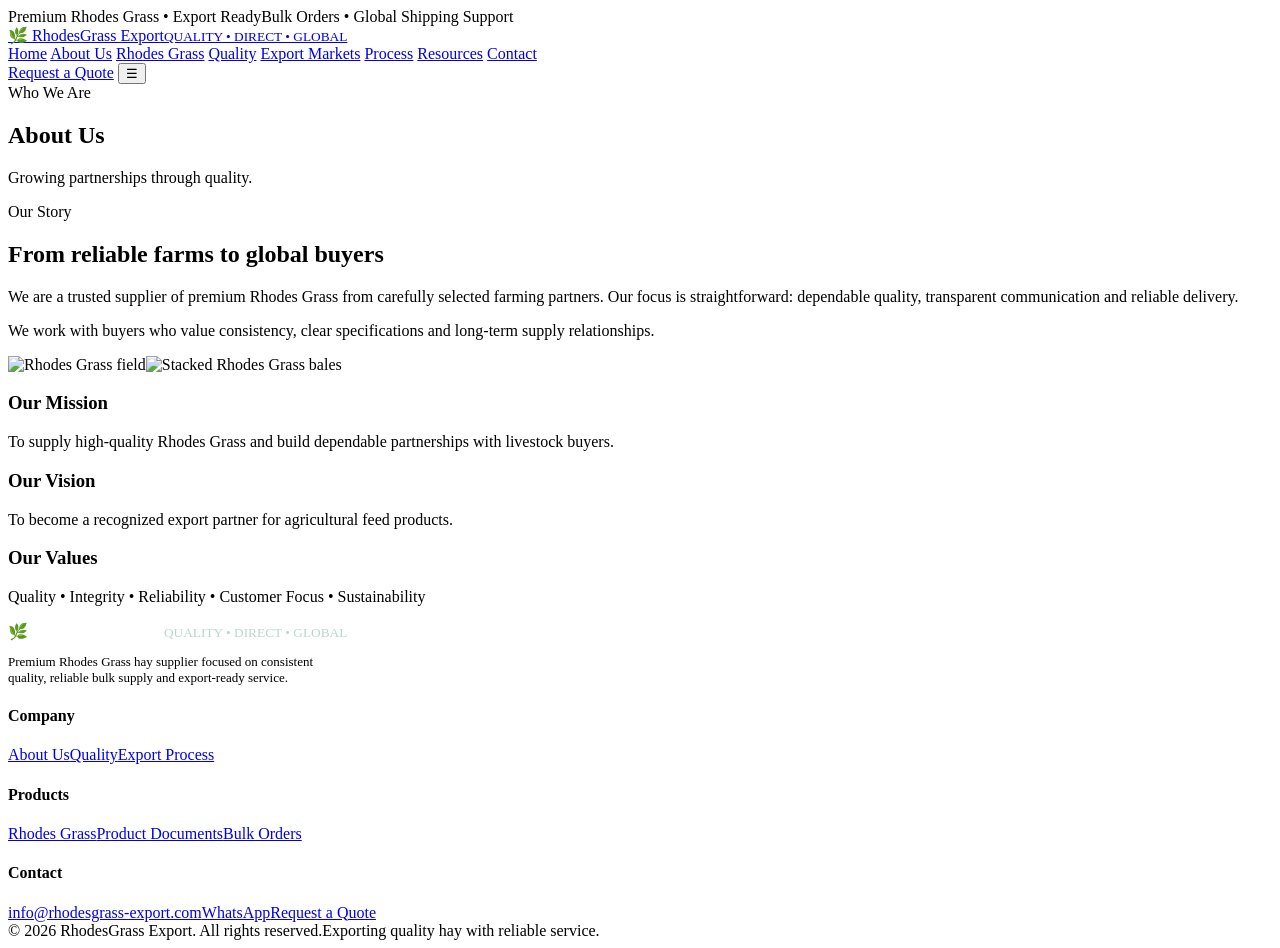
==== about.html @ 7b8c271a "Add files via upload" ====
<!doctype html>
<html lang="en">
<head>
<meta charset="utf-8">
<meta name="viewport" content="width=device-width, initial-scale=1">
<title>About RhodesGrass Export | Rhodes Grass Supplier Pakistan</title>
<meta name="description" content="Learn about RhodesGrass Export, a Pakistan-based Rhodes Grass hay supplier focused on consistent quality, reliable bulk supply and export partnerships.">
<meta name="robots" content="index, follow, max-image-preview:large, max-snippet:-1, max-video-preview:-1">
<meta name="author" content="RhodesGrass Export">
<meta name="keywords" content="Rhodes Grass, Rhodes Grass hay, Rhodes Grass supplier Pakistan, Rhodes Grass exporter, hay supplier Pakistan, livestock feed, dairy farm hay, bulk hay exporter, GCC hay supplier">
<meta property="og:type" content="website">
<meta property="og:title" content="About RhodesGrass Export | Rhodes Grass Supplier Pakistan">
<meta property="og:description" content="Learn about RhodesGrass Export, a Pakistan-based Rhodes Grass hay supplier focused on consistent quality, reliable bulk supply and export partnerships.">
<meta property="og:site_name" content="RhodesGrass Export">
<meta property="og:image" content="assets/images/hero-rhodes.jpg">
<meta name="twitter:card" content="summary_large_image">
<meta name="twitter:title" content="About RhodesGrass Export | Rhodes Grass Supplier Pakistan">
<meta name="twitter:description" content="Learn about RhodesGrass Export, a Pakistan-based Rhodes Grass hay supplier focused on consistent quality, reliable bulk supply and export partnerships.">
<meta name="twitter:image" content="assets/images/hero-rhodes.jpg">

<link rel="stylesheet" href="assets/css/style.css">
<script type="application/ld+json">{"@context":"https://schema.org","@type":"BreadcrumbList","itemListElement":[{"@type":"ListItem","position":1,"name":"Home","item":"https://rhodesgrass-export.com/"},{"@type":"ListItem","position":2,"name":"About RhodesGrass Export","item":"https://rhodesgrass-export.com/about.html"}]}</script>
</head>
<body>
<div class="topbar"><div class="container"><span>Premium Rhodes Grass • Export Ready</span><span>Bulk Orders • Global Shipping Support</span></div></div>
<header class="header">
<nav class="nav container">
  <a class="brand" href="index.html">
    <span class="brand-mark">🌿</span>
    <span>RhodesGrass Export<small>QUALITY • DIRECT • GLOBAL</small></span>
  </a>
  <div class="nav-links">
    <a href="index.html">Home</a>
    <a href="about.html">About Us</a>
    <a href="rhodes-grass.html">Rhodes Grass</a>
    <a href="quality.html">Quality</a>
    <a href="markets.html">Export Markets</a>
    <a href="process.html">Process</a>
    <a href="resources.html">Resources</a>
    <a href="contact.html">Contact</a>
  </div>
  <a class="btn btn-primary" href="contact.html#quote">Request a Quote</a>
  <button class="mobile-toggle" aria-label="Open menu">☰</button>
</nav>
</header>

<section class="hero page-hero" style="background-image:url('assets/images/about-field.jpg')"><div class="container"><div class="eyebrow">Who We Are</div><h1>About Us</h1><p>Growing partnerships through quality.</p></div></section>
<section class="section"><div class="container grid-2"><div><div class="kicker">Our Story</div><h2>From reliable farms to global buyers</h2><p class="lead">We are a trusted supplier of premium Rhodes Grass from carefully selected farming partners. Our focus is straightforward: dependable quality, transparent communication and reliable delivery.</p><p class="lead" style="margin-top:15px">We work with buyers who value consistency, clear specifications and long-term supply relationships.</p></div><div class="mini-grid"><img loading="lazy" decoding="async" src="assets/images/about-grass.jpg" alt="Rhodes Grass field"><img loading="lazy" decoding="async" src="assets/images/about-hay-stack.jpg" alt="Stacked Rhodes Grass bales"></div></div></section>
<section class="section alt"><div class="container grid-3"><div class="card"><h3>Our Mission</h3><p class="lead">To supply high-quality Rhodes Grass and build dependable partnerships with livestock buyers.</p></div><div class="card"><h3>Our Vision</h3><p class="lead">To become a recognized export partner for agricultural feed products.</p></div><div class="card"><h3>Our Values</h3><p class="lead">Quality • Integrity • Reliability • Customer Focus • Sustainability</p></div></div></section>


<footer class="footer">
  <div class="container footer-grid">
    <div>
      <a class="brand" href="index.html" style="color:#fff">
        <span class="brand-mark">🌿</span>
        <span>RhodesGrass Export<small style="color:#b8d8ca">QUALITY • DIRECT • GLOBAL</small></span>
      </a>
      <p style="font-size:13px;max-width:330px">Premium Rhodes Grass hay supplier focused on consistent quality, reliable bulk supply and export-ready service.</p>
    </div>
    <div><h4>Company</h4><a href="about.html">About Us</a><a href="quality.html">Quality</a><a href="process.html">Export Process</a></div>
    <div><h4>Products</h4><a href="rhodes-grass.html">Rhodes Grass</a><a href="resources.html">Product Documents</a><a href="contact.html#quote">Bulk Orders</a></div>
    <div><h4>Contact</h4><a href="mailto:info@rhodesgrass-export.com">info@rhodesgrass-export.com</a><a href="https://wa.me/000000000000">WhatsApp</a><a href="contact.html">Request a Quote</a></div>
  </div>
  <div class="container footer-bottom"><span>© 2026 RhodesGrass Export. All rights reserved.</span><span>Exporting quality hay with reliable service.</span></div>
</footer>

<script src="assets/js/main.js"></script>
</body>
</html>
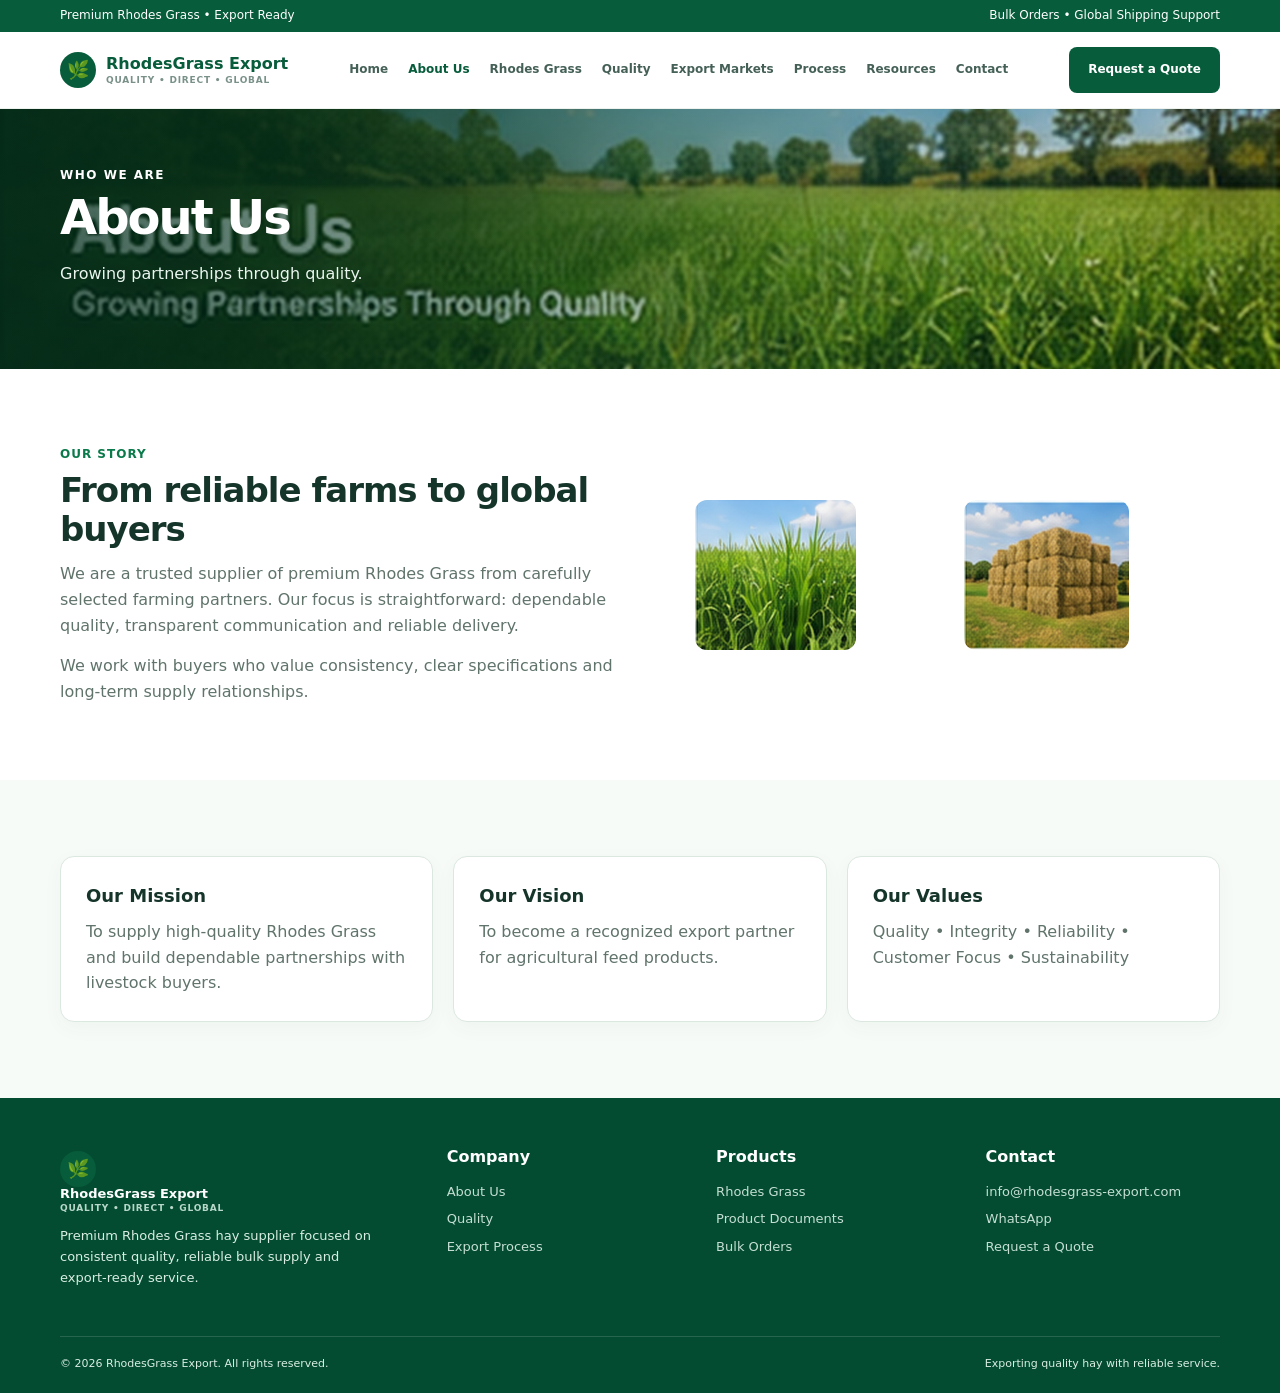
==== commit b3170e71: "Update WhatsApp contact link in about.html" ====
--- a/about.html
+++ b/about.html
@@ -60,11 +60,11 @@
     </div>
     <div><h4>Company</h4><a href="about.html">About Us</a><a href="quality.html">Quality</a><a href="process.html">Export Process</a></div>
     <div><h4>Products</h4><a href="rhodes-grass.html">Rhodes Grass</a><a href="resources.html">Product Documents</a><a href="contact.html#quote">Bulk Orders</a></div>
-    <div><h4>Contact</h4><a href="mailto:info@rhodesgrass-export.com">info@rhodesgrass-export.com</a><a href="https://wa.me/000000000000">WhatsApp</a><a href="contact.html">Request a Quote</a></div>
+    <div><h4>Contact</h4><a href="mailto:info@rhodesgrass-export.com">info@rhodesgrass-export.com</a><a href="https://wa.me/00923414167423">WhatsApp</a><a href="contact.html">Request a Quote</a></div>
   </div>
   <div class="container footer-bottom"><span>© 2026 RhodesGrass Export. All rights reserved.</span><span>Exporting quality hay with reliable service.</span></div>
 </footer>
 
 <script src="assets/js/main.js"></script>
 </body>
-</html>+</html>
--- a/assets/css/style.css
+++ b/assets/css/style.css
@@ -0,0 +1,134 @@
+
+:root{
+  --green:#075c3b;
+  --green-2:#0b7a4b;
+  --green-3:#eaf6ef;
+  --ink:#16352a;
+  --muted:#60746b;
+  --line:#dbe8e0;
+  --white:#fff;
+  --cream:#f7fbf8;
+  --shadow:0 16px 40px rgba(15,67,44,.10);
+  --radius:14px;
+}
+*{box-sizing:border-box}
+html{scroll-behavior:smooth}
+body{margin:0;font-family:Inter,ui-sans-serif,system-ui,-apple-system,"Segoe UI",Arial,sans-serif;color:var(--ink);background:#fff;line-height:1.6}
+a{text-decoration:none;color:inherit}
+img{max-width:100%;display:block}
+.container{width:min(1160px,92%);margin:auto}
+.topbar{background:var(--green);color:#fff;font-size:12px}
+.topbar .container{height:32px;display:flex;align-items:center;justify-content:space-between}
+.header{background:#fff;border-bottom:1px solid #edf2ef;position:sticky;top:0;z-index:20}
+.nav{height:76px;display:flex;align-items:center;justify-content:space-between;gap:22px}
+.brand{display:flex;align-items:center;gap:10px;font-weight:800;color:var(--green);line-height:1}
+.brand-mark{width:36px;height:36px;border-radius:50%;background:var(--green);display:grid;place-items:center;color:#fff;font-size:18px}
+.brand small{display:block;color:#799188;font-size:9px;letter-spacing:.8px;margin-top:4px}
+.nav-links{display:flex;align-items:center;gap:20px;font-size:12px;font-weight:700;color:#456157}
+.nav-links a:hover,.nav-links a.active{color:var(--green)}
+.btn{display:inline-flex;align-items:center;justify-content:center;gap:8px;border-radius:8px;padding:12px 18px;font-weight:800;font-size:12px;border:1px solid transparent;cursor:pointer}
+.btn-primary{background:var(--green);color:#fff}
+.btn-primary:hover{background:#06482f}
+.btn-light{background:#fff;color:var(--green);border-color:#fff}
+.btn-outline{background:transparent;color:var(--green);border-color:#b9d4c6}
+.mobile-toggle{display:none;background:none;border:0;font-size:25px;color:var(--green)}
+.hero{min-height:470px;background-size:cover;background-position:center;position:relative;display:flex;align-items:center}
+.hero:before{content:"";position:absolute;inset:0;background:linear-gradient(90deg,rgba(2,45,29,.78),rgba(3,63,39,.36),rgba(0,0,0,.08))}
+.hero .container{position:relative;z-index:1;color:#fff}
+.eyebrow{font-size:12px;font-weight:900;letter-spacing:1.5px;text-transform:uppercase;margin-bottom:8px}
+.hero h1{font-size:clamp(36px,5vw,62px);line-height:1.04;margin:0 0 18px;max-width:720px;letter-spacing:-2px}
+.hero p{max-width:650px;font-size:16px;color:#eaf6ef;margin:0 0 26px}
+.actions{display:flex;gap:12px;flex-wrap:wrap}
+.stats{display:grid;grid-template-columns:repeat(4,1fr);border-bottom:1px solid var(--line);background:#fff}
+.stat{padding:28px 18px;text-align:center;border-right:1px solid var(--line)}
+.stat:last-child{border-right:0}
+.stat-icon{font-size:27px;color:var(--green);margin-bottom:5px}
+.stat strong{display:block;font-size:13px}
+.stat span{font-size:11px;color:var(--muted)}
+.section{padding:76px 0}
+.section.alt{background:var(--cream)}
+.section-head{max-width:720px;margin-bottom:35px}
+.kicker{color:var(--green-2);font-size:12px;font-weight:900;text-transform:uppercase;letter-spacing:1px}
+h2{font-size:34px;line-height:1.15;margin:7px 0 12px;letter-spacing:-1px}
+h3{font-size:18px;margin:0 0 8px}
+.lead{color:var(--muted);margin:0}
+.grid-2{display:grid;grid-template-columns:1.05fr .95fr;gap:55px;align-items:center}
+.grid-3{display:grid;grid-template-columns:repeat(3,1fr);gap:20px}
+.grid-4{display:grid;grid-template-columns:repeat(4,1fr);gap:18px}
+.card{background:#fff;border:1px solid var(--line);border-radius:var(--radius);padding:25px;box-shadow:0 6px 20px rgba(20,70,48,.04)}
+.card img{border-radius:10px;margin:-8px -8px 20px;width:calc(100% + 16px);height:190px;object-fit:cover}
+.checks{list-style:none;padding:0;margin:20px 0 0}
+.checks li{margin:11px 0;padding-left:26px;position:relative}
+.checks li:before{content:"✓";position:absolute;left:0;top:0;width:19px;height:19px;border-radius:50%;background:#dff2e7;color:var(--green);font-weight:900;text-align:center;font-size:12px}
+.photo-card img{height:330px;object-fit:cover;border-radius:14px}
+.mini-grid{display:grid;grid-template-columns:1fr 1fr;gap:12px}
+.mini-grid img{height:150px;object-fit:cover;border-radius:12px}
+.spec-table{width:100%;border-collapse:collapse;font-size:13px}
+.spec-table tr{border-bottom:1px solid var(--line)}
+.spec-table td{padding:11px 10px}
+.spec-table td:first-child{font-weight:800;color:#38584b;width:45%}
+.banner{border-radius:14px;overflow:hidden;min-height:260px;background-size:cover;background-position:center;position:relative;color:#fff}
+.banner:before{content:"";position:absolute;inset:0;background:rgba(0,55,34,.57)}
+.banner .inside{position:relative;padding:50px;max-width:700px}
+.markets{display:grid;grid-template-columns:repeat(6,1fr);gap:12px}
+.market{padding:20px 10px;text-align:center;border:1px solid var(--line);border-radius:12px;background:#fff;font-weight:800;font-size:13px}
+.market .flag{font-size:30px;margin-bottom:7px}
+.process{display:grid;grid-template-columns:repeat(4,1fr);gap:15px}
+.step{position:relative;padding:22px;background:#f4faf6;border:1px solid #e0eee5;border-radius:12px}
+.step-no{width:30px;height:30px;border-radius:50%;display:grid;place-items:center;background:var(--green);color:#fff;font-weight:900;font-size:12px;margin-bottom:13px}
+.documents{display:grid;grid-template-columns:repeat(3,1fr);gap:15px}
+.doc{border:1px solid var(--line);border-radius:12px;padding:22px;background:#fff}
+.doc-icon{font-size:28px;color:var(--green);margin-bottom:12px}
+.faq details{border:1px solid var(--line);padding:17px 18px;border-radius:10px;margin:9px 0;background:#fff}
+.faq summary{font-weight:800;cursor:pointer}
+.form-card{background:#fff;border:1px solid var(--line);padding:28px;border-radius:14px;box-shadow:var(--shadow)}
+.form-grid{display:grid;grid-template-columns:1fr 1fr;gap:14px}
+.field{display:flex;flex-direction:column;gap:6px}
+.field.full{grid-column:1/-1}
+label{font-size:12px;font-weight:800;color:#38584b}
+input,select,textarea{font:inherit;border:1px solid #cfe0d6;border-radius:8px;padding:12px 13px;outline:none;background:#fff}
+input:focus,select:focus,textarea:focus{border-color:var(--green)}
+textarea{min-height:130px;resize:vertical}
+.footer{background:#034c31;color:#d9eee3;padding:46px 0 20px}
+.footer-grid{display:grid;grid-template-columns:1.5fr 1fr 1fr 1fr;gap:35px}
+.footer h4{color:#fff;margin:0 0 12px}
+.footer a{font-size:13px;color:#c5dfd3;display:block;margin:7px 0}
+.footer-bottom{border-top:1px solid rgba(255,255,255,.14);margin-top:35px;padding-top:18px;font-size:11px;display:flex;justify-content:space-between}
+.page-hero{min-height:260px}
+.page-hero h1{font-size:48px}
+.quote-strip{background:var(--green);color:#fff;padding:35px 0}
+.quote-strip .container{display:flex;align-items:center;justify-content:space-between;gap:25px}
+.quote-strip h2{margin:0;font-size:27px}
+.note{padding:14px 17px;border-radius:9px;background:#eef8f2;color:#47645a;font-size:12px;border:1px solid #dcece2}
+@media(max-width:900px){
+  .nav-links{display:none;position:absolute;top:108px;left:4%;right:4%;background:#fff;border:1px solid var(--line);border-radius:12px;padding:18px;box-shadow:var(--shadow);flex-direction:column;align-items:stretch}
+  .nav-links.open{display:flex}
+  .mobile-toggle{display:block}
+  .nav .btn{display:none}
+  .grid-2{grid-template-columns:1fr;gap:30px}
+  .grid-3{grid-template-columns:1fr 1fr}
+  .grid-4{grid-template-columns:1fr 1fr}
+  .markets{grid-template-columns:repeat(3,1fr)}
+  .process{grid-template-columns:1fr 1fr}
+  .documents{grid-template-columns:1fr 1fr}
+  .footer-grid{grid-template-columns:1fr 1fr}
+}
+@media(max-width:600px){
+  .topbar .container{justify-content:center}
+  .topbar span:last-child{display:none}
+  .nav{height:68px}
+  .nav-links{top:100px}
+  .hero{min-height:500px}
+  .hero h1{font-size:40px}
+  .stats{grid-template-columns:1fr 1fr}
+  .stat:nth-child(2){border-right:0}
+  .stat:nth-child(-n+2){border-bottom:1px solid var(--line)}
+  .grid-3,.grid-4,.process,.documents{grid-template-columns:1fr}
+  .markets{grid-template-columns:1fr 1fr}
+  .form-grid{grid-template-columns:1fr}
+  .field.full{grid-column:auto}
+  .footer-grid{grid-template-columns:1fr}
+  .footer-bottom{flex-direction:column;gap:8px}
+  .quote-strip .container{flex-direction:column;align-items:flex-start}
+  .page-hero h1{font-size:39px}
+}
